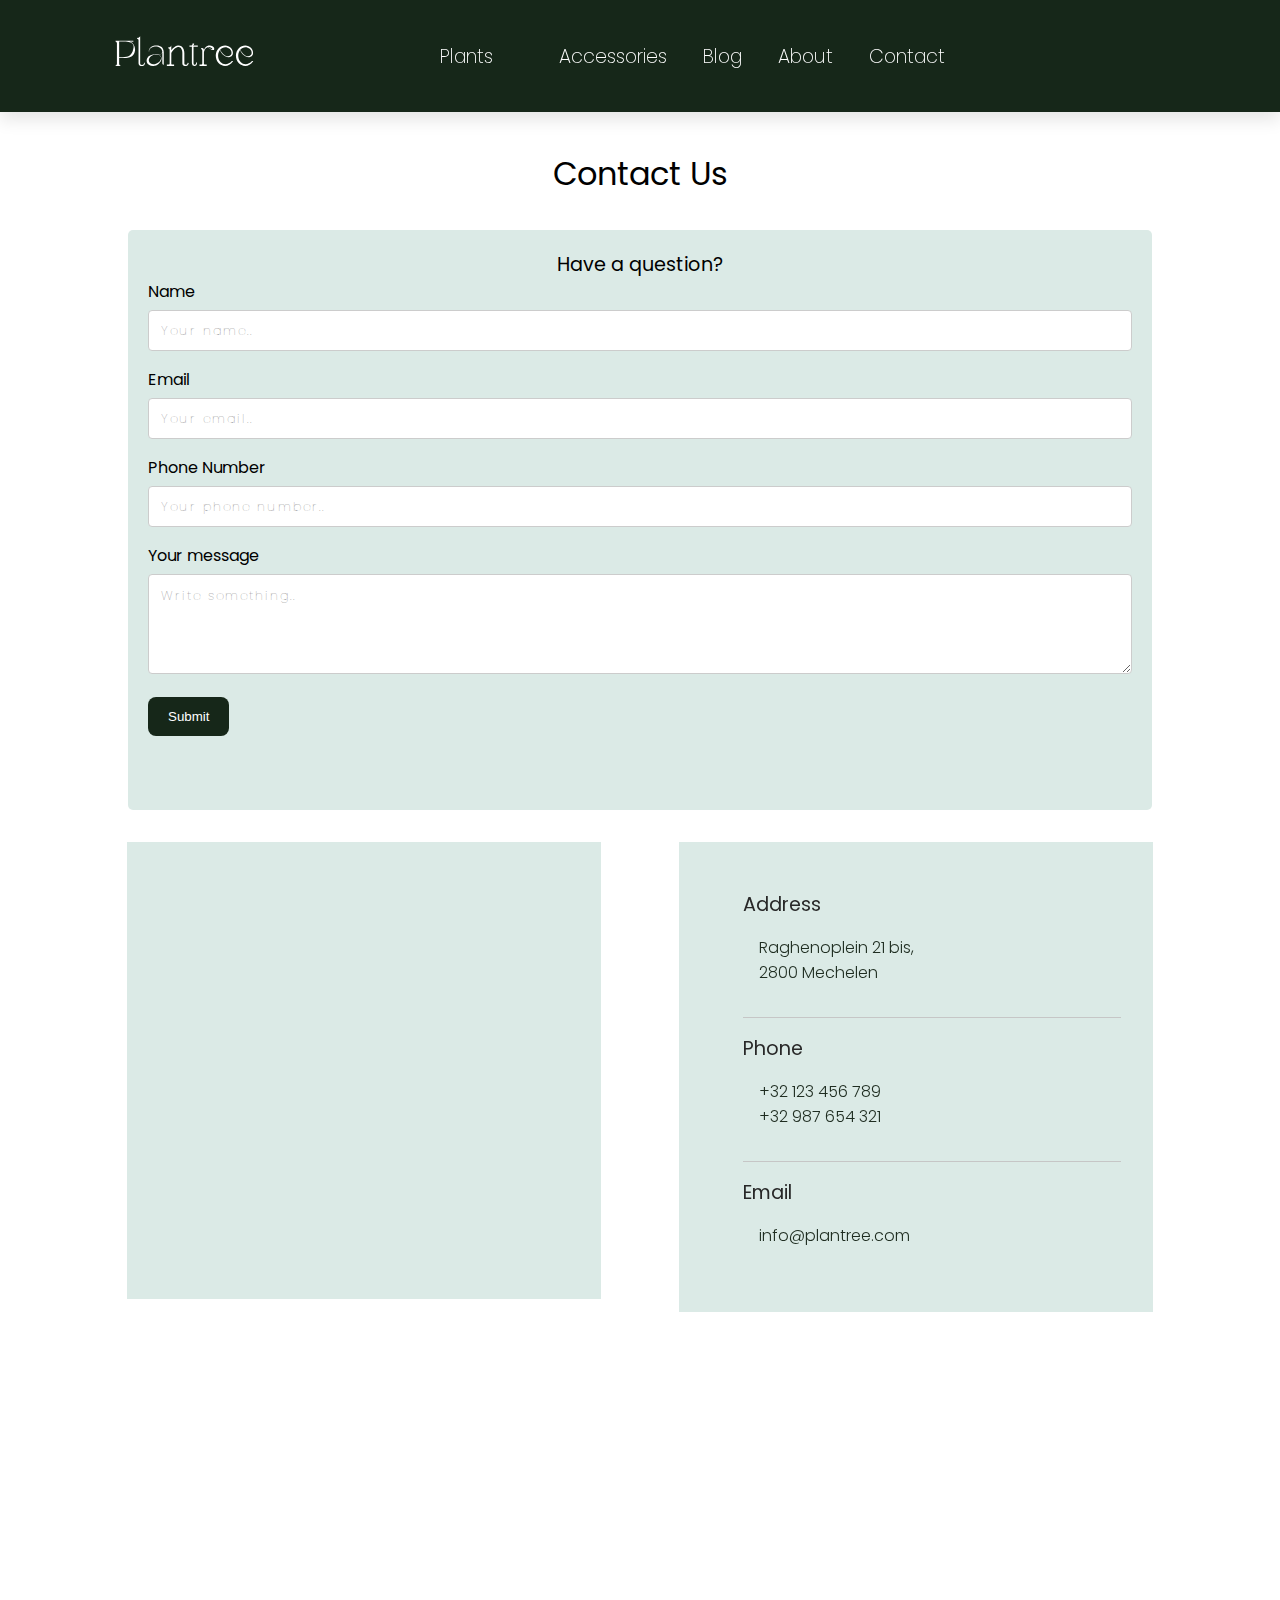
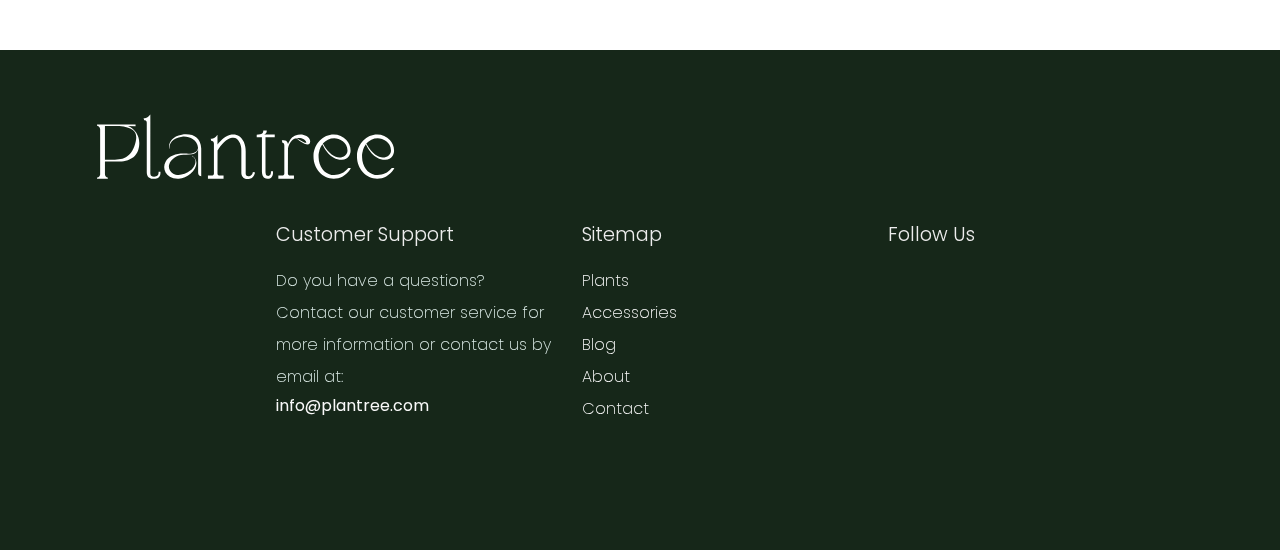
==== contact.html @ 09b6c487 "upload" ====
<!DOCTYPE html>
<html lang="en">
<head>
    <meta charset="UTF-8">
    <meta http-equiv="X-UA-Compatible" content="IE=edge">
    <meta name="viewport" content="width=device-width, initial-scale=1.0">
    <link rel="stylesheet" href="style.css">
    <link rel="stylesheet" href="https://cdnjs.cloudflare.com/ajax/libs/font-awesome/6.2.1/css/all.min.css" integrity="sha512-MV7K8+y+gLIBoVD59lQIYicR65iaqukzvf/nwasF0nqhPay5w/9lJmVM2hMDcnK1OnMGCdVK+iQrJ7lzPJQd1w==" crossorigin="anonymous" referrerpolicy="no-referrer" />
    <link rel="preconnect" href="https://fonts.googleapis.com">
<link rel="preconnect" href="https://fonts.gstatic.com" crossorigin>
<link href="https://fonts.googleapis.com/css2?family=Poppins:wght@200;300;400;500;600;700&display=swap" rel="stylesheet">
<script src="https://ajax.googleapis.com/ajax/libs/jquery/3.6.4/jquery.min.js"></script>
    <script src="script.js"></script>
    <title>Plantree | Buy plants online</title>
</head>
<body>

 <!-- //// navbar ///-->
    <header>

        <div class="header-container">
            <div id="menu-bar" class="fas fa-bars"></div>
            <a href="index.html" class="logo"><img src="assets/logo.svg" alt=""></a>
            <nav class="navbar ">
                <div class="dropdown">
                    <a href="#plants" class="dropbtn">Plants</a>
                    <div class="dropdown-content">
                    <a href="#">Indoor</a>
                    <a href="#">Outdoor</a>
                    <a href="#">Pet Friendly</a>
                    <a href="#">Almost Unkillable</a>
                    <a href="#">Air Purifying</a>
                    <a href="#">Seeds & Buds</a>
                    <a href="#">Bonsai</a>
                    <a href="#">Cactus</a>
                    <a href="#">Flowering</a>
                    <a href="#">Green</a>
                    <a href="#">Orchids</a>
                    <a href="#">Hanging</a>
                  </div>
                </div>
                <a href="#accessories">Accessories</a>
                <a href="#blog">Blog</a>
                <a href="#about">About</a>
                <a href="#contact">Contact</a>
            </nav>
            <div class="icons">
                <a  id="searchIcon" class="fa fa-magnifying-glass" onclick="myFunction()"></a>
                <a href="#" class="fa fa-heart"></a>
                <a href="#" class="fa fa-user"></a>
                <a href="#" class="fa fa-cart-shopping"></a>
            </div>
        </div>

        <div class="search"  id="searchBar">
            <div class="form-control">
                <input type="text" class="input" placeholder="search" />
                <button class="btn">Search</button>
              </div>
             </div>

       
    
    </header>
    <!---//// main ////-->
   
<div class="contact-page">
    <h2>Contact Us</h2>

    <div class="container-mid">

        <h3>Have a question?</h3>
      
        <form name="myForm" id="myForm" action="#" onsubmit="alertSubmit()" >
      
          <label for="name">Name</label>
          <input type="text" id="name" name="name" placeholder="Your name.." required>
      
          <label for="email">Email</label>
          <input type="email" id="email" name="email" placeholder="Your email.." required>
      
          <label for="phone">Phone Number</label>
          <input type="tel" id="phone" name="phone" placeholder="Your phone number.." required>
      
          
      
          <label for="subject">Your message</label>
          <textarea id="subject" name="subject" placeholder="Write something.." style="height:100px"></textarea>
      
          <input type="submit" value="Submit">
      
        </form>
      </div>

      <!--  end of contact form -->

      <div class="flex">
        <div class="map">
            <iframe src="https://www.google.com/maps/embed?pb=!1m14!1m8!1m3!1d10038.611249898815!2d4.4875885!3d51.0225626!3m2!1i1024!2i768!4f13.1!3m3!1m2!1s0x0%3A0x4c0bb604e8e86f09!2sThomas%20More%20Mechelen%20-%20Campus%20Ham!5e0!3m2!1sen!2sbe!4v1673987475598!5m2!1sen!2sbe" width="600" height="450" style="border:0;" allowfullscreen="" loading="lazy" referrerpolicy="no-referrer-when-downgrade"></iframe></div>
        <div class="right">
            <div class="contact-box">
                <h4><i class="fa-solid fa-location-dot"></i> Address</h4>
            <p>Raghenoplein 21 bis,<br> 2800 Mechelen</p>
            </div>
            <div class="contact-box">
                <h4><i class="fa-solid fa-phone"></i> Phone</h4>
            <p>+32 123 456 789<br> +32 987 654 321</p>
            </div>
            <div class="contact-box">
                <h4><i class="fa-solid fa-envelope"></i> Email</h4>
            <p>info@plantree.com</p>
            </div>
            
        </div>
      </div>

    </div>
    
    <!-- //// footer ////-->

    <footer>

        <img src="assets/logo.svg" alt="">

        <div class="footer-grid">
   
            <section class="footer-1">
              <h4>Customer Support </h4>
                <p>Do you have a questions?</p>
                <p>Contact our customer service for more information or 

                    contact us by email at:</p>
                <a href="mailto: #">info@plantree.com</a>

            </section>
    
           <section class="footer-2">
              <h4>Sitemap </h4>
                <p><a href="">Plants</a></p>
                <p><a href="">Accessories</a></p>
                <p><a href="">Blog</a></p>
                <p><a href="">About</a></p>
                <p><a href="">Contact</a></p>
            </section>
    
           <section class="footer-3">
             <h4>Follow Us</h4>
              <a href="" class=""><i class="fa-brands fa-facebook-f"></i></a>
              <a href=""><i class="fa-brands fa-instagram"></i></a>
              <a href=""><i class="fa-brands fa-twitter"></i></a>
              
           </section>
    
           
       </div>

    </footer>

    <button id="button-top" onclick="topFunction()" title="go to top">Top</button>
   

    <script src="./topButton.js"></script>

   
</body>
</html>
---- style.css ----
* {
    margin: 0;
    padding: 0;
    box-sizing: border-box;
}
html {
    scroll-behavior: smooth;
  }

body {
    font-family: 'Poppins', sans-serif;
}

a {
    text-decoration: none;
}

li {
    list-style-type: none;
}

.heading{
    text-align: center;
    text-transform: uppercase;
    font-size: 4rem;
    color:black;
    padding:1rem;
  }
  
  .heading span{
    text-transform: uppercase;
    color:blue;
  }

  header{
    position: fixed;
    top:0; left:0; right:0;
    z-index: 1000;
    background:#162719;
    
    
    box-shadow: 0 .5rem 1rem rgba(0,0,0,.1);
  }
  .header-container{
    display: flex;
    align-items: center;
    justify-content: space-between;
    padding:2rem 9%;
  }
  
  .header-container .logo{
    font-size: 2rem;
    color:white;
  }
  
  .header-container .navbar a{
    font-size: 1.2rem;
    color:white;
    margin:0 1rem;
    font-weight: 200;
  }
  
  .header-container .navbar a:hover{
    color:#DBEAE6;
  }
  
  .header-container .icons a{
    font-size: 1.2rem;
    color:white;
    margin-left:1rem;
  }
  
  .header-container .icons a:hover{
    color:#DBEAE6;
  }
  
  #menu-bar{
    font-size: 2.5rem;
    padding: .5rem 1.5rem;
    border:.1rem solid black;
    color:black;
    border-radius: .3rem;
    cursor: pointer;
    display: none;
  }

  .dropbtn {
    padding: 30px;
  }
  

  .dropdown {
    position: relative;
    display: inline-block;
  }
  
  /* Dropdown Content (Hidden by Default) */
  .dropdown-content {
    display: none;
    position: absolute;
    background-color: #162719;
    min-width: 250px;
    box-shadow: 0px 8px 16px 0px rgba(0,0,0,0.2);
    z-index: 1;
  }
  
  /* Links inside the dropdown */
  .dropdown-content a {
    color: black;

    padding: 6px 16px;
    text-decoration: none;
    display: block;
  }
  .dropdown:hover .dropdown-content {
    display: block;
  }
 

.hero{
    /* height: 100vh; */
    height: 60rem;
    background-image: url(assets/bg.jpg);
    background-size: cover;
}

.hero h1{
    position: absolute;
    font-weight: 600;
    top: 40%;
    left: 10%;
    font-size: 4rem;
    letter-spacing: 4px;

}

.hero h2{
    color: #989898;
    position: absolute;
    font-weight: 400;
    top: 70%;
    left: 10%;
    font-size: 2rem;
    letter-spacing: 4px;
}

.hero-button{
    position: absolute;
    top: 90%;
    left: 10%;
    background-color: #162719;
  border: none;
  color: white;
  padding: 20px;
  text-align: center;
  text-decoration: none;
  display: inline-block;
  font-size: 16px;
  margin: 4px 2px;
  border-radius: 8px;
}

.sec{
    height: 350px;
    background-color: #DBEAE6;
    color: white;
    text-align: center;

}
.sec.one{
    background-color: #162719;

}

.sec h2{
    font-weight: 300;
    font-size: 1.8rem;
    padding-top: 2rem;
    padding-bottom: 2rem;
}

.boxes{
    display: flex;
    justify-content: space-evenly;
    margin-left: 2rem;
    margin-right: 2rem;
}

.box{
    width:140px;
	height:140px;
	margin:10px;
	padding:10px;
    border-radius: 8%;
    background-color: white;
    text-align: center;
    display: flex;
    justify-content: center;
    align-items: center;
    color: black;
    transition: all 500ms;
    box-shadow: 0 4px 4px rgba(0, 0, 0, 0.3);
}

.box h3{
    font-size: 1rem;
    display: block;
    font-weight: 300;
    margin: auto;
    width: 50%;
    
}

.box:hover{
    background-color: #DBEAE6;
    width: 138px;
    height: 138px;
}

.sec.two{
    color: #162719;
    height: 500px;
}
.container{
    overflow: auto;
    white-space: nowrap;


}

.box.big{
    width: 300px;
    height: 300px;
    display: inline-block;
    background-color: #F9F9F9;
    padding: 0;
    padding-top: 1rem;
    
}

.inner-box{
    background-color: #DBEAE6;
    padding-left: 1rem;
    padding-right: 2rem;
    display: flex;
    justify-content: space-between;
    height: 3rem;
    align-items: center;
}
.inner-box.two {
    background-color: #F9F9F9;
    border-radius: 0 0 26px 26px;
    height: 65px;
}
#one{
    border-radius: 0 0 0 26px;
    margin: 0;
    background-color: #F9F9F9;
    color: #162719;
    width: 100%;
    padding: 0;
    height: 100%;
    margin-left: -16px;
    display: flex;
    align-items: center;
    justify-content: center;
    transition: all 500ms;
}

#one:hover{
    background-color: #ededed;
    color: #569d64;
}

#two {
    border-radius: 0 0 24px 0;
    margin: 0;
    color: #F9F9F9;
    background-color: #162719;
    width: 100%;
    padding: 0;
    height: 100%;
    margin-right: -32px;
    display: flex;
    align-items: center;
    justify-content: center;
    transition: all 500ms;
}

#two:hover{
    background-color: #213a26;
    color: #569d64;
}

.sec.three {
    background-color: #F9F9F9;
    color: #162719;
    height: 300px;
}

.form-control {
    position: relative;
    margin: 30px 0 20px;
  }


.input {
    border: 0;
    border-radius: 50px;
    box-shadow: 0 4px 5px rgba(0, 0, 0, 0.2);
    display: block;
    font-family: 'Muli', sans-serif;
    font-size: 14px;
    height: 4rem;
    padding: 12px 25px;
    width: 70%;
    margin: auto;
    border: 1px solid #162719;
    padding-left: 5rem;
  }
  
  .btn {
    cursor: pointer;
    background-color: #162719;
    border: 0;
    border-radius: 50px;
    color: #fff;
    font-size: 14px;
    height: 4rem;
    width: 10rem;
    padding: 12px 25px;
    position: absolute;
    top: 0;
    right: 12.5rem;
  }
  #searchBar{

    display: none;

  }

  #searchIcon{
    cursor: pointer;
  }

  .search .input{
    height: 3rem;
  }

  .search .btn{
    height: 3rem;
    background-color: #bbd4c0;
    color: #162719;
  }
  
  .input:focus, .btn:focus {
    outline: 0;
  }
  .btn:hover{
    background-color: #213a26;
    color: #bbd4c0;
  }

::placeholder{
    letter-spacing: 2px;
    font-size: 1.2rem;
    font-weight: 100;
}

.sec.four{
    height: 1000px;
    background-color: #DBEAE6;
    color: #162719;
}

.sec.four .boxes{

    /* flex-flow: wrap; */
    flex-wrap: wrap;

}

.sec.four .box.big{
    margin-bottom: 5rem;
}

.sec.five {
    color: #162719;
    background-color: #F9F9F9;
    height: 600px;
}

.sec.five .box.big{
    width: 400px;
    padding: 2.2rem;
    background-color: #DBEAE6;
}
.sec.five .box.big h3{
    font-size: 1.2rem;
    font-weight: 400;
}
.sec.five .box.big p{
    font-weight: 200;
    margin-top: 2rem;
    text-align: left;
    font-size: 1.1rem;
}

.sec.five .box.big ul{
    margin-top: 2rem;
}

.sec.five .box.big li{
    list-style-type: disc;
    text-align: left;
    font-weight: 200;
    font-size: 1.1rem;
}

.green{
    background-color: #162719 !important; 
    color: #DBEAE6;
}

footer{
    background-color: #162719;
    height: 500px;
    padding: 4rem 6rem 4rem 6rem;
    color: #ededed;
}

footer img{
    width: 300px;
    height: auto;
    margin-bottom: 2rem;
}


  
  .footer-grid {

    display: grid;
    grid-template-columns: repeat(auto-fit, minmax(200px, 1fr));
    grid-auto-rows: auto;
    grid-gap: 10px;
    margin: 0 auto;
    max-width: 100%;
    padding-left: 180px;
  }

  footer h4{
    margin-bottom: 1rem;
    color: #ededed;
    font-weight: 300;
    font-size: 1.2rem;
  }

  footer p{
    color: #DBEAE6;
    font-size: 1rem;
    font-weight: 200;
    line-height: 2;
  }
.footer-grid a{
    color: #F9F9F9;
  }

.footer-3 i{
    font-size: 2rem;
    margin-left: 1rem;
    transition: all 500ms;
}

.footer-3 i:hover{
    color: #569d64;
}


/* contact us */
.contact-page{
    margin-top: 150px;
    height: 1500px;
}
.contact-page h2{
    text-align: center;
    font-size: 2rem;
    font-weight: 400;
    margin-bottom: 2rem;
    
}
.container-mid{

    height: 580px;
    width: 80%;
    margin: auto;
    
}
.container-mid h3{
    text-align: center;
    font-weight: 400;
    font-size: 1.2rem;
}
.container-mid ::placeholder{
    font-size: 0.8rem;
    font-family: poppins;
}
.container-mid input[type=text], [type=tel], [type=email], select, textarea {
    width: 100%; /* Full width */
    padding: 12px; /* Some padding */ 
    border: 1px solid #ccc; /* Gray border */
    border-radius: 4px; /* Rounded borders */
    box-sizing: border-box; /* Make sure that padding and width stays in place */
    margin-top: 6px; /* Add a top margin */
    margin-bottom: 16px; /* Bottom margin */
    resize: vertical /* Allow the user to vertically resize the textarea (not horizontally) */
  }
  
  /* Style the submit button with a specific background color etc */
  .container-mid input[type=submit] {
    background-color: #162719;
    color: white;
    padding: 12px 20px;
    border: none;
    border-radius: 8px;
    cursor: pointer;
  }
  
  /* When moving the mouse over the submit button, add a darker green color */
  .container-mid input[type=submit]:hover {
    background-color: #213a26;
  }
  
  /* Add a background color and some padding around the form */
  .container-mid {
    border-radius: 5px;
    background-color: #DBEAE6;
    padding: 20px;
  }

  .flex{
    margin-top: 2rem;
    padding-left: 3rem;
    padding-right: 3rem;
    display: flex;
    justify-content: space-evenly;
  }

  .flex .map{
    /* margin-left: 8rem; */
    width: 40%;
    height: 100%;
    background-color: #DBEAE6;
  }
  .map iframe{
    width: 100%;
    margin: auto;
  }

  .right{
    background-color: #DBEAE6;
    height: 100%;
    width: 40%;
    padding: 2rem;
    padding-left: 4rem;

  }
  .contact-box{
    padding-top: 1rem;
    padding-bottom: 2rem;
    border-bottom: 1px solid rgb(198, 198, 198);
  }
  .contact-box:nth-child(3){
    border:none
  }
  .right h4{
    color: rgb(40, 40, 40);
    font-weight: 400;
    font-size: 1.2rem;
  }
  .right p{
    display: block;
    margin-top: 1rem;
    margin-left: 1rem;
    color: #1f2d21;
    font-weight: 300;
    font-size: 1rem;
  }

  /*  product page //////////////////////// */

  .link {
    margin-top: 120px;
    margin-left: 5rem;
    height: 20px;
    
    margin-bottom: 1rem;

  }

  .link a{
    color: rgb(94, 94, 94);
    font-size: 0.8rem;
    font-weight: 300;
  }

  .product{
    padding: 2rem;
    height: 600px;
    width: 80%;
    margin: auto;
  }

  .product h2{
    font-weight: 400;
    font-size: 1.4rem;
    margin-bottom: 1rem;

  }


  .productImg {
    background-image: url("assets/img/plant2.png");
  
    height: 400px;
   background-position: center;
    background-size: contain;
  }
  


  .flex.column{
    flex-direction: column;
    margin-left: -2rem;
  }
  .flex.column img{
    width: 100px;
    height: auto;
  }

  .info{
    background-color:#DBEAE6;
    height: 400px;
    width: 200px;
  }
.grid3{

    display: grid;
    grid-template-columns: repeat(auto-fit, minmax(200px, 1fr));
    grid-auto-rows: auto;
    grid-gap: 10px;
    margin: 0 auto;
    max-width: 100%;

}
.layout2{
    width: 150px;
    margin-top: -2rem;
}

.layout3{
    background-color: #DBEAE6;
    width: 580px;
    margin-left: -14rem;
    border-radius: 8px;
    padding: 1rem;
    padding-left: 2rem;
}

.layout3 h3{
    font-size: 2rem;
    font-weight: 400;

}

.flex input{
    width: 50px;
    height: 30px;
    
}

.layoutInfo{
  display: flex;
  margin-top: 1rem;
}

.wishlistBtn{
  background-color: #DBEAE6;
    border: 1px solid #162719;
    color: #162719;
    padding: 10px 20px;
    text-align: center;
    text-decoration: none;
    height: 3rem;
    font-size: 16px;
  margin-left: 2rem;
    width: 430px;
    border-radius: 8px;
  transition: all 500ms;
}

.wishlistBtn:hover{
  background-color: #bbd4c0;
}

.cartBtn{
  display: block;
  background-color: #162719;
    border: 1px solid #162719;
    color: #DBEAE6;
    padding: 10px 20px;
    text-align: center;
    text-decoration: none;
    height: 3rem;
    font-size: 16px;
  margin-top: 1rem;
    width: 500px;
    border-radius: 8px;
    transition: all 500ms;
}

.cartBtn:hover{
  background-color: #1f2d21;
  color: #569d64;
}

table {
  margin-top: 1rem;
  border-collapse: collapse;
  width: 100%;
}

td{

  text-align: left;
  padding: 8px;
  font-size: 0.8rem;
}
tr:nth-child(even) {
  background-color: #dddddd;
}


#button-top {

  display: none; /* Hidden by default */
  position: fixed; /* Fixed/sticky position */
  bottom: 20px; /* Place the button at the bottom of the page */
  right: 30px; /* Place the button 30px from the right */
  z-index: 100; /* Make sure it does not overlap */
  border: none; /* Remove borders */
  outline: solid 0.6px #DBEAE6; /* Remove outline */
  background-color: #162719; /* Set a background color */
  color: white; /* Text color */
  cursor: pointer; /* Add a mouse pointer on hover */
  padding: 15px; /* Some padding */
  border-radius: 10px; /* Rounded corners */
  font-size: 18px; /* Increase font size */

}


#button-top:hover {

  background-color: #555; /* Add a dark-grey background on hover */

}


.plant-info {
  width: 80%;
  margin: auto;
  padding-bottom: 2rem;
}

.plant-info h3{
  padding: 1rem 0rem;
}

.reviews{
  width: 80%;
  margin: auto;
  padding-bottom: 2rem;
}
.reviews h4{
  cursor: pointer;
  padding: 1rem 0rem;

}
.review{
  display: none;
}

.userName{
  font-weight: 600;
}
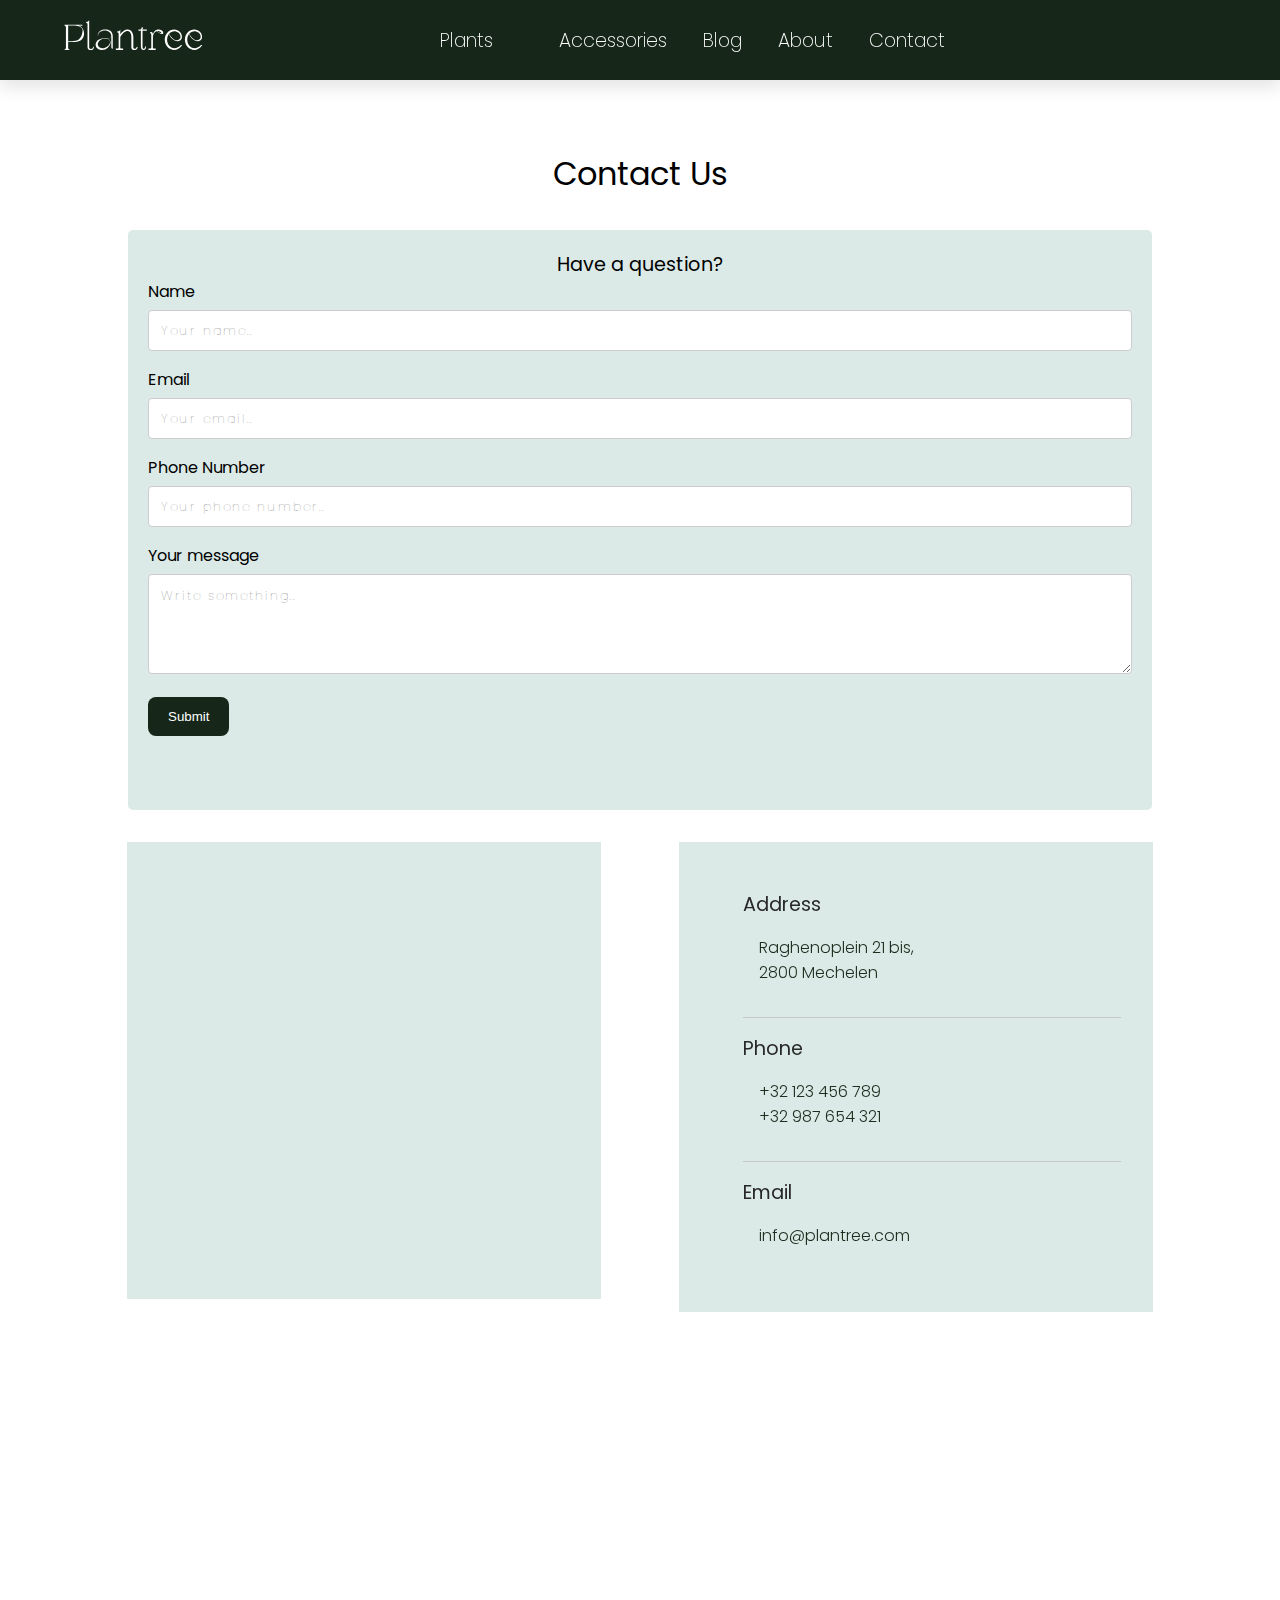
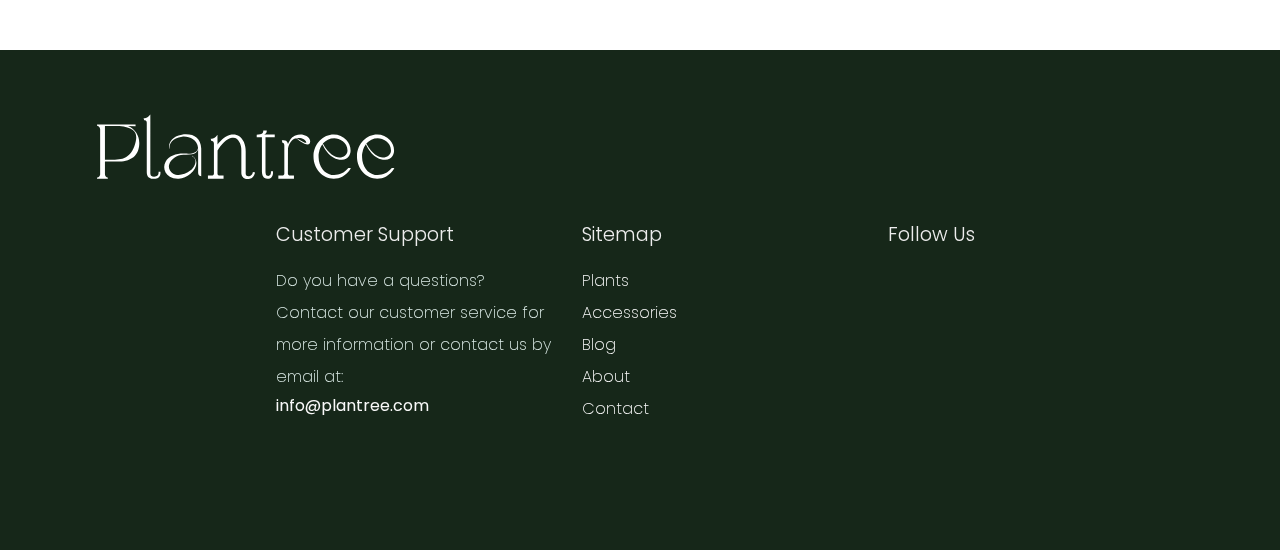
==== commit fdd219d8: "Update contact.html" ====
--- a/contact.html
+++ b/contact.html
@@ -94,7 +94,7 @@
 
       <!--  end of contact form -->
 
-      <div class="flex">
+      <div class="flex contact">
         <div class="map">
             <iframe src="https://www.google.com/maps/embed?pb=!1m14!1m8!1m3!1d10038.611249898815!2d4.4875885!3d51.0225626!3m2!1i1024!2i768!4f13.1!3m3!1m2!1s0x0%3A0x4c0bb604e8e86f09!2sThomas%20More%20Mechelen%20-%20Campus%20Ham!5e0!3m2!1sen!2sbe!4v1673987475598!5m2!1sen!2sbe" width="600" height="450" style="border:0;" allowfullscreen="" loading="lazy" referrerpolicy="no-referrer-when-downgrade"></iframe></div>
         <div class="right">
@@ -163,4 +163,4 @@
 
    
 </body>
-</html>+</html>
--- a/style.css
+++ b/style.css
@@ -79,9 +79,19 @@
     font-size: 2.5rem;
     padding: .5rem 1.5rem;
     border:.1rem solid black;
-    color:black;
+    color:rgb(255, 255, 255);
     border-radius: .3rem;
     cursor: pointer;
+    display: none;
+  }
+
+  .navmobile{
+    display: flex;
+  gap: 1rem;
+  transition: all 0.3s ease;
+  }
+
+  .navmobile a{
     display: none;
   }
 
@@ -126,30 +136,25 @@
 }
 
 .hero h1{
-    position: absolute;
-    font-weight: 600;
-    top: 40%;
-    left: 10%;
+   
+  font-weight: 600;
     font-size: 4rem;
     letter-spacing: 4px;
-
+    padding: 2rem;
+    padding-top: 20rem;
 }
 
 .hero h2{
     color: #989898;
-    position: absolute;
+   
     font-weight: 400;
-    top: 70%;
-    left: 10%;
+    padding: 2rem;
     font-size: 2rem;
     letter-spacing: 4px;
 }
 
 .hero-button{
-    position: absolute;
-    top: 90%;
-    left: 10%;
-    background-color: #162719;
+  background-color: #162719;
   border: none;
   color: white;
   padding: 20px;
@@ -157,7 +162,7 @@
   text-decoration: none;
   display: inline-block;
   font-size: 16px;
-  margin: 4px 2px;
+  margin: 4px 20px;
   border-radius: 8px;
 }
 
@@ -185,6 +190,9 @@
     justify-content: space-evenly;
     margin-left: 2rem;
     margin-right: 2rem;
+    overflow: scroll;
+    /* overflow-y: hidden; 
+  overflow-x: hidden;  */
 }
 
 .box{
@@ -793,4 +801,365 @@
 
 .userName{
   font-weight: 600;
-}+}
+
+
+
+
+
+/* Global Heading Styles */
+/* .heading {
+  text-align: center;
+  text-transform: uppercase;
+  font-size: 3rem;
+  color: black;
+  padding: 1rem;
+} */
+
+.heading span {
+  color: blue;
+}
+
+/* Header Styles */
+header {
+  position: fixed;
+  top: 0;
+  left: 0;
+  right: 0;
+  z-index: 1000;
+  background: #162719;
+  box-shadow: 0 .5rem 1rem rgba(0, 0, 0, .1);
+}
+
+.header-container {
+  display: flex;
+  align-items: center;
+  justify-content: space-between;
+  padding: 1rem 5%;
+}
+
+.logo {
+  font-size: 1.8rem;
+  color: white;
+}
+
+.navbar a {
+  font-size: 1rem;
+  color: white;
+  margin: 0 0.8rem;
+}
+
+.navbar a:hover {
+  color: #DBEAE6;
+}
+
+.icons a {
+  font-size: 1.2rem;
+  color: white;
+  margin-left: 1rem;
+}
+
+.icons a:hover {
+  color: #DBEAE6;
+}
+
+#menu-bar {
+  display: none; /* Will be shown on smaller screens */
+}
+
+/* Hero Section */
+.hero {
+  height: 60rem;
+  background-image: url(assets/bg.jpg);
+  background-size: cover;
+  background-position: center;
+  padding: 2rem;
+  
+  display: flex;
+  flex-direction: column;
+  justify-content: center;
+  align-items: flex-start;
+}
+
+.hero h1 {
+  font-size: 3rem;
+  font-weight: 600;
+  letter-spacing: 4px;
+ 
+}
+
+.hero h2 {
+  font-size: 1.5rem;
+  color: #989898;
+  font-weight: 400;
+}
+
+/* Buttons */
+.hero-button {
+  background-color: #162719;
+  border: none;
+  color: white;
+  padding: 15px 25px;
+  border-radius: 8px;
+  cursor: pointer;
+}
+
+.hero-button:hover {
+  background-color: #213a26;
+}
+
+/* Section Styles */
+.sec {
+  padding: 2rem 1rem;
+  text-align: center;
+}
+
+.sec.one {
+  background-color: #162719;
+  color: white;
+}
+
+.sec h2 {
+  font-size: 1.5rem;
+  font-weight: 300;
+  margin-bottom: 1rem;
+}
+/* 
+.boxes {
+  display: flex;
+  flex-wrap: wrap;
+  justify-content: space-around;
+  gap: 1rem;
+  padding: 1rem 0;
+} */
+
+.box {
+  width: 120px;
+  height: 120px;
+  background-color: white;
+  display: flex;
+  justify-content: center;
+  align-items: center;
+  border-radius: 8%;
+  box-shadow: 0 4px 4px rgba(0, 0, 0, 0.3);
+  transition: all 0.3s;
+}
+
+.box:hover {
+  background-color: #DBEAE6;
+}
+
+/* Responsive Media Queries */
+@media (max-width: 1100px) {
+  .header-container {
+    padding: 1.5rem 6%;
+  }
+
+  .hero {
+    height: 50rem;
+  }
+
+  .hero h1 {
+    font-size: 2.5rem;
+  }
+
+  .hero h2 {
+    font-size: 1.2rem;
+  }
+  .sec.four {
+    display: flex;
+    flex-direction: column;
+    height: 120vh;
+    background-color: #DBEAE6;
+    color: #162719;
+  }
+}
+
+
+@media (max-width: 992px) {
+  .header-container {
+    padding: 1.5rem 4%;
+  }
+
+  .heading {
+    font-size: 3rem;
+  }
+
+  .navbar {
+    display: none; /* Hide navbar for smaller screens */
+  }
+
+  #menu-bar {
+    display: block; /* Show menu bar */
+  }
+
+  .hero h1 {
+    font-size: 2.2rem;
+  }
+
+  .hero h2 {
+    font-size: 1rem;
+  }
+
+  .box {
+    width: 100px;
+    height: 100px;
+  }
+  .btn{
+   right: 7.5rem;
+  }
+  .sec.five .box.big{
+    height: 400px;
+  }
+}
+
+@media (max-width: 768px) {
+  .header-container {
+    flex-direction: column;
+    align-items: flex-start;
+  }
+
+  .navbar {
+    display: none; /* Hide navbar by default on mobile */
+    flex-direction: column;
+    position: absolute;
+    top: 60px; /* Adjust based on your header height */
+    right: 0;
+    background-color: #162719;
+    width: 100%;
+    text-align: right;
+    padding: 1rem;
+    box-shadow: 0px 4px 8px rgba(255, 255, 255, 0.2);
+  }
+
+  .navbar a {
+    padding: 1rem 2rem;
+    border-bottom: 1px solid rgba(255, 255, 255, 0.1);
+  }
+  .navbar.active {
+    display: flex; /* Show navbar when active */
+  }
+  #menu-bar {
+    display: block; /* Show menu icon on mobile */
+  }
+
+  .hero {
+    height: 40rem;
+    padding-top: 10rem;
+  }
+
+  .hero h1 {
+    font-size: 2rem;
+  }
+
+  .hero h2 {
+    font-size: 0.9rem;
+  }
+
+  .sec {
+    padding: 1rem;
+  }
+
+  .box {
+    width: 90px;
+    height: 90px;
+  }
+  .header-container {
+    flex-direction: row;
+  }
+  .icons{
+    padding-top: 14px;
+  }
+  .hero h1 {
+    padding-top: 0;
+  }
+  .btn {
+    right: 6.5rem;
+}
+.layout3{
+  margin-left: 0;
+}
+.product{
+  height: 850px;
+}
+}
+
+@media (max-width: 576px) {
+  .header-container {
+    padding: 1rem 2%;
+  }
+
+  .hero {
+    height: 30rem;
+    padding-top: 5rem;
+  }
+
+  .hero h1 {
+    font-size: 28px;
+  }
+
+  .hero h2 {
+    font-size: 20px;
+  }
+
+  .hero-button {
+    padding: 10px 20px;
+  }
+
+  .sec h2 {
+    font-size: 1.2rem;
+  }
+
+  .box {
+    width: 80px;
+    height: 80px;
+  }
+
+  .footer-grid {
+    padding-left: 0;
+  }
+  .btn {
+    right: 3rem;
+}
+.input{
+  width: 80%;
+}
+.icons{
+  display: none;
+}
+
+.container-mid{
+  width: 100%;
+}
+.flex.contact{
+  flex-direction: column;
+  width: 100%;
+}
+.flex .map {
+  width: 100%;
+}
+.flex .right{
+  width: 100%;
+}
+footer{
+  height: 700px;
+}
+.contact-page{
+  height: 1620px;
+}
+.flex.column{
+  flex-direction: row;
+}
+.product {
+  height: 925px;
+  padding: 0;
+  width: 100%;
+ padding: 0;
+}
+.wishlistBtn{
+  width: 71%;
+}
+.cartBtn{
+  width: 450px;
+}
+}
